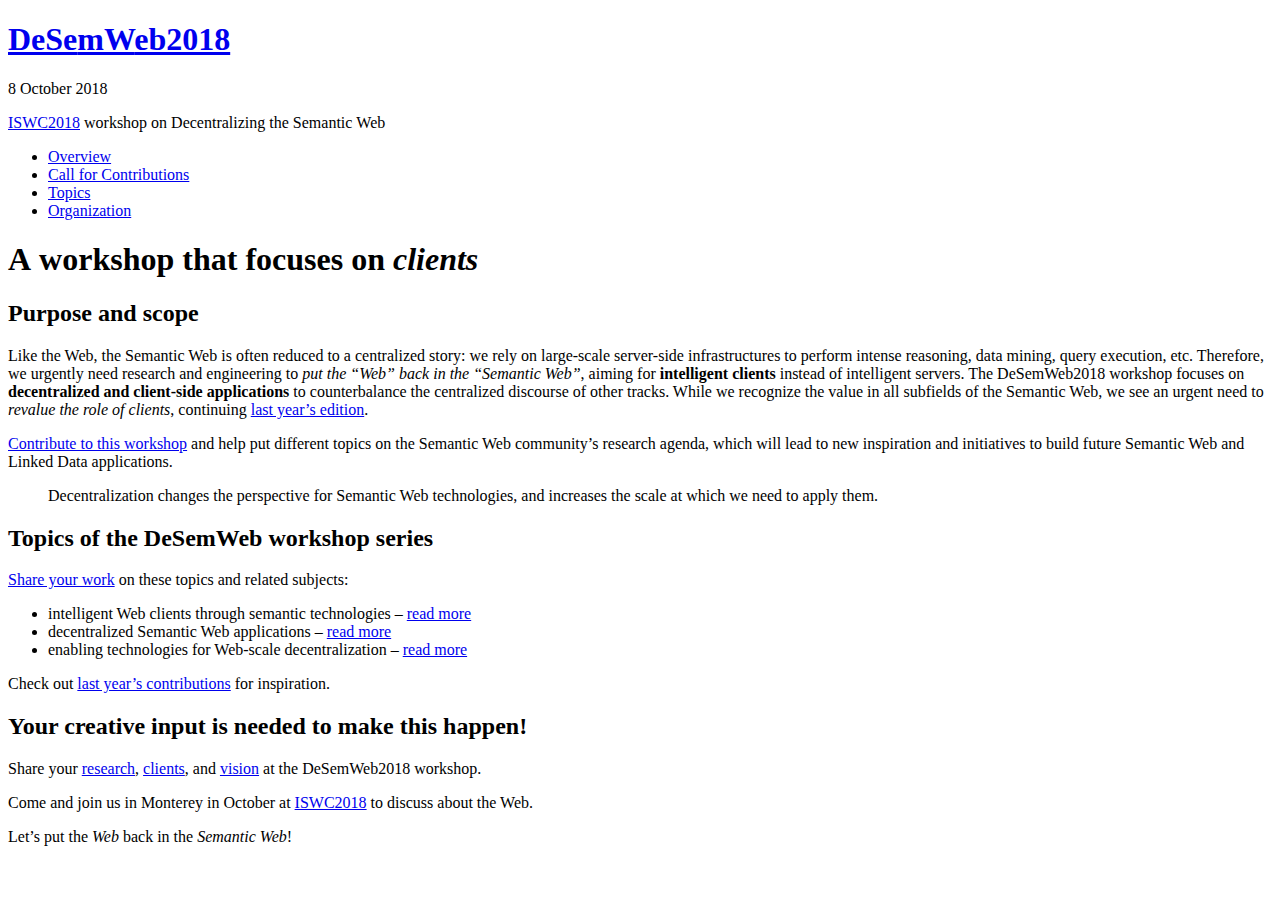
==== index.html @ 5c27e005 "Update to 3e734164751f7abb3e4f47f78d8b15f160e4d099." ====
<!DOCTYPE HTML>
<html lang="en">
<head>

  <meta charset="utf-8">
  <title>DeSemWeb2018 - Overview</title>
  <link rel="stylesheet" href="styles/main.css">
  <link rel="stylesheet" href="//fonts.googleapis.com/css?family=Roboto+Slab:700%7CAlegreya+Sans:400,400i,700,700i">
  <meta name="viewport" content="width=device-width,initial-scale=1">
</head>
<body class="index">
  <header>
    <h1><a href="./">DeSe<span class="kern">mW</span>eb2018</a></h1>
    <p class="date">8 October 2018</p>
    <p class="full"><a href="http://iswc2018.semanticweb.org/">ISWC2018</a> workshop on Decentralizing the Semantic Web</p>
    <nav>
      <ul>
        
        <li class="current"><a href="./">Overview</a></li>
        
        <li><a href="contributions/">Call for Contributions</a></li>
        
        <li><a href="topics/">Topics</a></li>
        
        <li><a href="organization/">Organization</a></li>
        
      </ul>
    </nav>
  </header>
  <main>
    <h1 id="aworkshop-that-focuses-onclients">A workshop that focuses on <em>clients</em>
</h1>

<h2 id="purpose-and-scope">Purpose and scope</h2>
<p>Like the Web,
the Semantic Web is often reduced to a centralized story:
we rely on large-scale server-side infrastructures
to perform intense reasoning, data mining, query execution, etc.
Therefore, we urgently need research and engineering
to <em>put the “Web” back in the “Semantic Web”</em>,
aiming for <strong>intelligent clients</strong> instead of intelligent servers.
The DeSemWeb2018 workshop focuses on <strong>decentralized and client-side applications</strong>
to counterbalance the centralized discourse of other tracks.
While we recognize the value in all subfields of the Semantic Web,
we see an urgent need to <em>revalue the role of clients</em>,
continuing <a href="http://iswc2017.desemweb.org/">last year’s edition</a>.</p>

<p><a href="contributions/">Contribute to this workshop</a> and help put different topics on the Semantic Web community’s research agenda,
which will lead to new inspiration and initiatives
to build future Semantic Web and Linked Data applications.</p>

<blockquote>
  <p>Decentralization changes the perspective
for Semantic Web technologies,
and increases the scale at which we need to apply them.</p>
</blockquote>

<h2 id="topics-of-the-desemweb-workshop-series">Topics of the DeSemWeb workshop series</h2>
<p><a href="contributions/">Share your work</a> on these topics and related subjects:</p>

<ul>
  <li>intelligent Web clients through semantic technologies
– <a href="topics/#clients">read more</a>
</li>
  <li>decentralized Semantic Web applications
– <a href="topics/#applications">read more</a>
</li>
  <li>enabling technologies for Web-scale decentralization
– <a href="topics/#technologies">read more</a>
</li>
</ul>

<p>Check out <a href="http://iswc2017.desemweb.org/program/">last year’s contributions</a>
for inspiration.</p>

<h2 id="your-creative-input-is-needed-to-make-this-happen">Your creative input is needed to make this happen!</h2>
<p>Share your <a href="contributions/#research-articles">research</a>,
<a href="contributions/#client-challenge">clients</a>,
and <a href="contributions/#vision-statements">vision</a>
at the DeSemWeb2018 workshop.</p>

<p>Come and join us in Monterey in October at <a href="http://iswc2018.semanticweb.org/">ISWC2018</a>
to discuss about the Web.</p>

  </main>
  <footer>
    <p>Let’s put the <em>Web</em> back in the <em>Semantic Web</em>!</p>
  </footer>
</body>
</html>
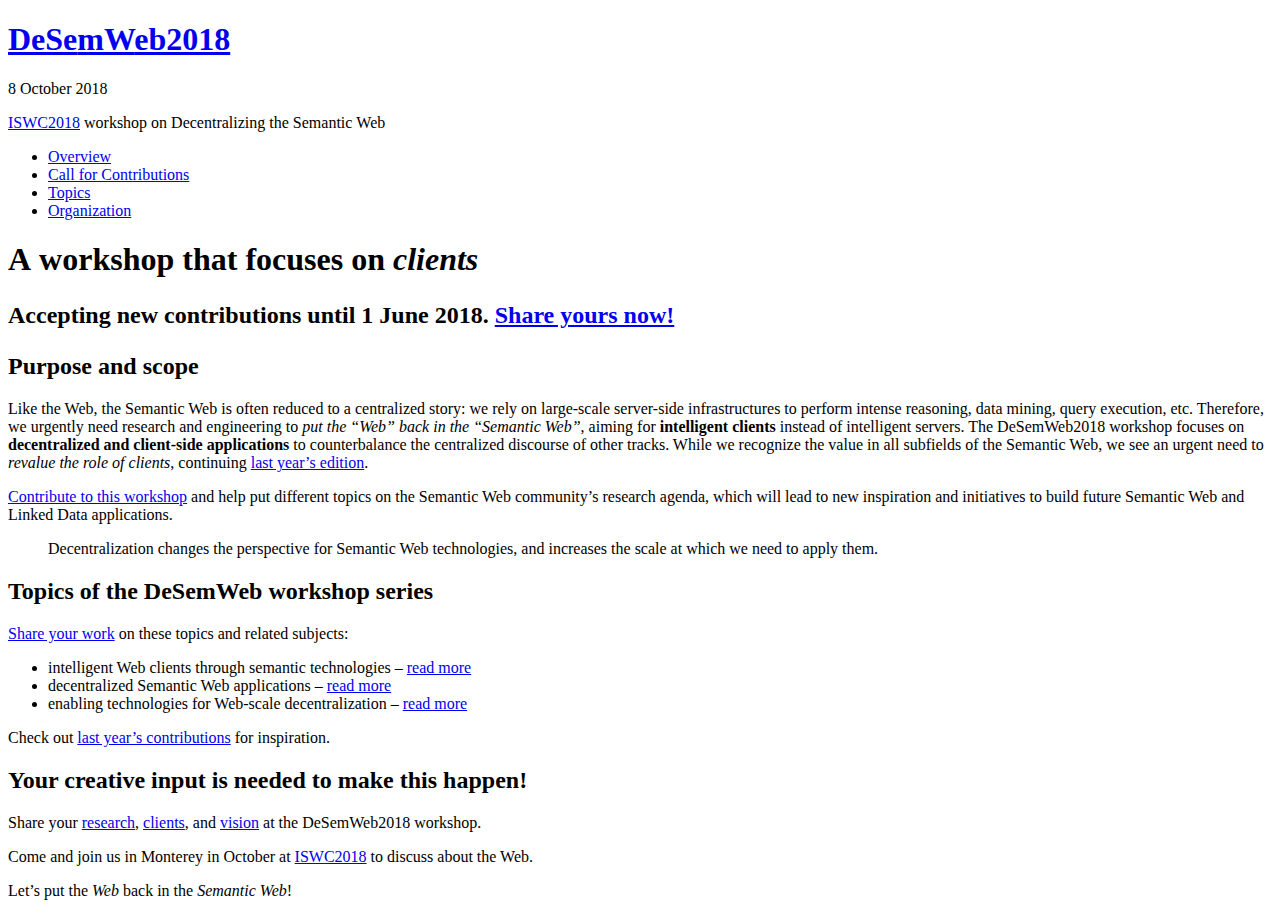
==== commit 4ee3ad50: "Update to a12d7088425f286f1c7e5f297228f05ebad5d8ac." ====
--- a/index.html
+++ b/index.html
@@ -30,6 +30,10 @@
   <main>
     <h1 id="aworkshop-that-focuses-onclients">A workshop that focuses on <em>clients</em>
 </h1>
+
+<div style="font-size: 1.5em">
+  <p><strong>Accepting new contributions until 1 June 2018. <a href="contributions/">Share yours now!</a></strong></p>
+</div>
 
 <h2 id="purpose-and-scope">Purpose and scope</h2>
 <p>Like the Web,
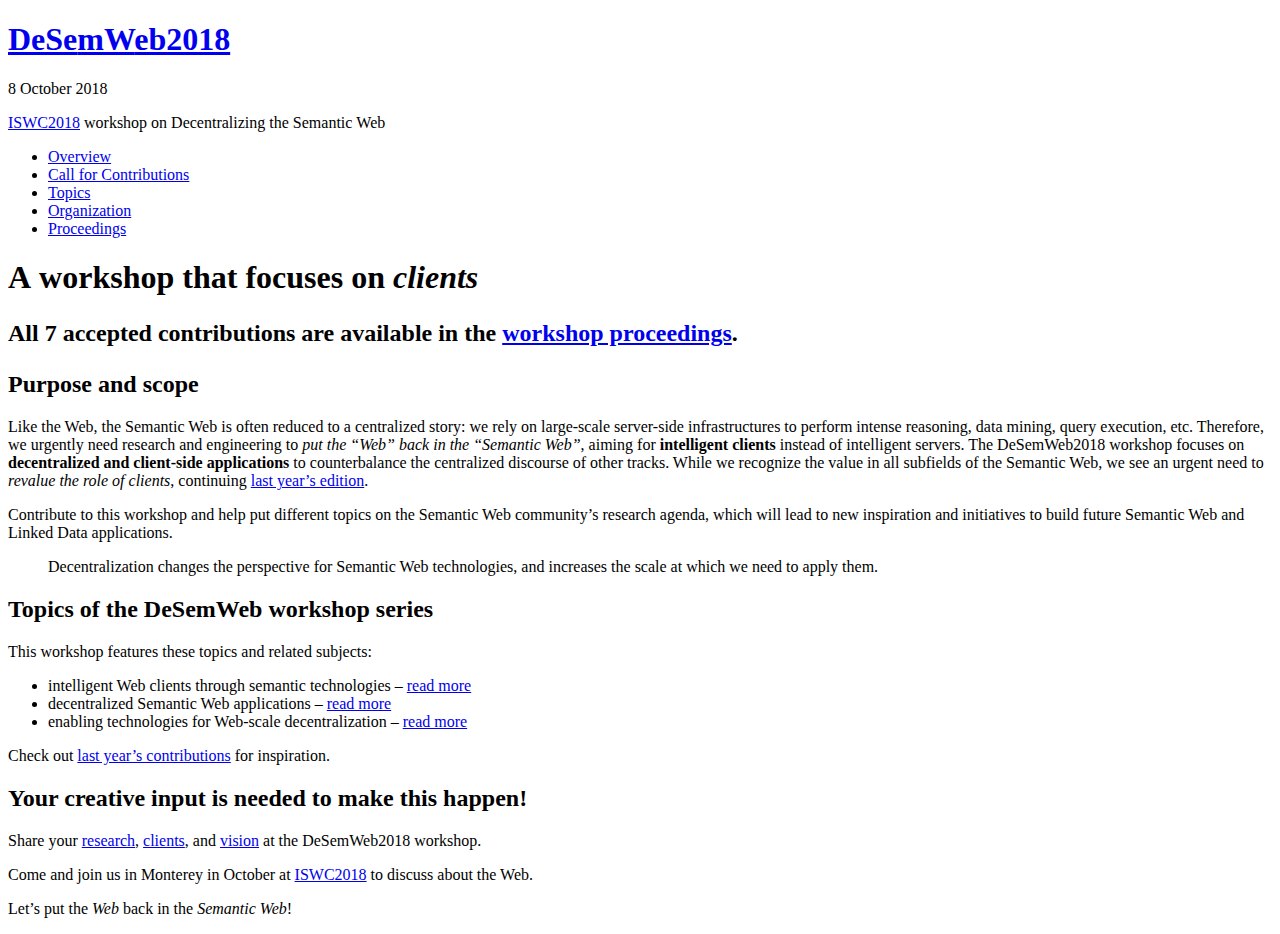
==== commit f9a9447c: "Update to 79268fd9626eba2266b5fffcff3863dac2968424." ====
--- a/index.html
+++ b/index.html
@@ -7,6 +7,7 @@
   <link rel="stylesheet" href="styles/main.css">
   <link rel="stylesheet" href="//fonts.googleapis.com/css?family=Roboto+Slab:700%7CAlegreya+Sans:400,400i,700,700i">
   <meta name="viewport" content="width=device-width,initial-scale=1">
+  
 </head>
 <body class="index">
   <header>
@@ -24,6 +25,8 @@
         
         <li><a href="organization/">Organization</a></li>
         
+        <li><a href="proceedings/">Proceedings</a></li>
+        
       </ul>
     </nav>
   </header>
@@ -32,7 +35,7 @@
 </h1>
 
 <div style="font-size: 1.5em">
-  <p><strong>Accepting new contributions until 1 June 2018. <a href="contributions/">Share yours now!</a></strong></p>
+  <p><strong>All 7 accepted contributions are available in the <a href="proceedings/">workshop proceedings</a>.</strong></p>
 </div>
 
 <h2 id="purpose-and-scope">Purpose and scope</h2>
@@ -49,7 +52,8 @@
 we see an urgent need to <em>revalue the role of clients</em>,
 continuing <a href="http://iswc2017.desemweb.org/">last year’s edition</a>.</p>
 
-<p><a href="contributions/">Contribute to this workshop</a> and help put different topics on the Semantic Web community’s research agenda,
+<p>Contribute to this workshop
+and help put different topics on the Semantic Web community’s research agenda,
 which will lead to new inspiration and initiatives
 to build future Semantic Web and Linked Data applications.</p>
 
@@ -60,7 +64,7 @@
 </blockquote>
 
 <h2 id="topics-of-the-desemweb-workshop-series">Topics of the DeSemWeb workshop series</h2>
-<p><a href="contributions/">Share your work</a> on these topics and related subjects:</p>
+<p>This workshop features these topics and related subjects:</p>
 
 <ul>
   <li>intelligent Web clients through semantic technologies
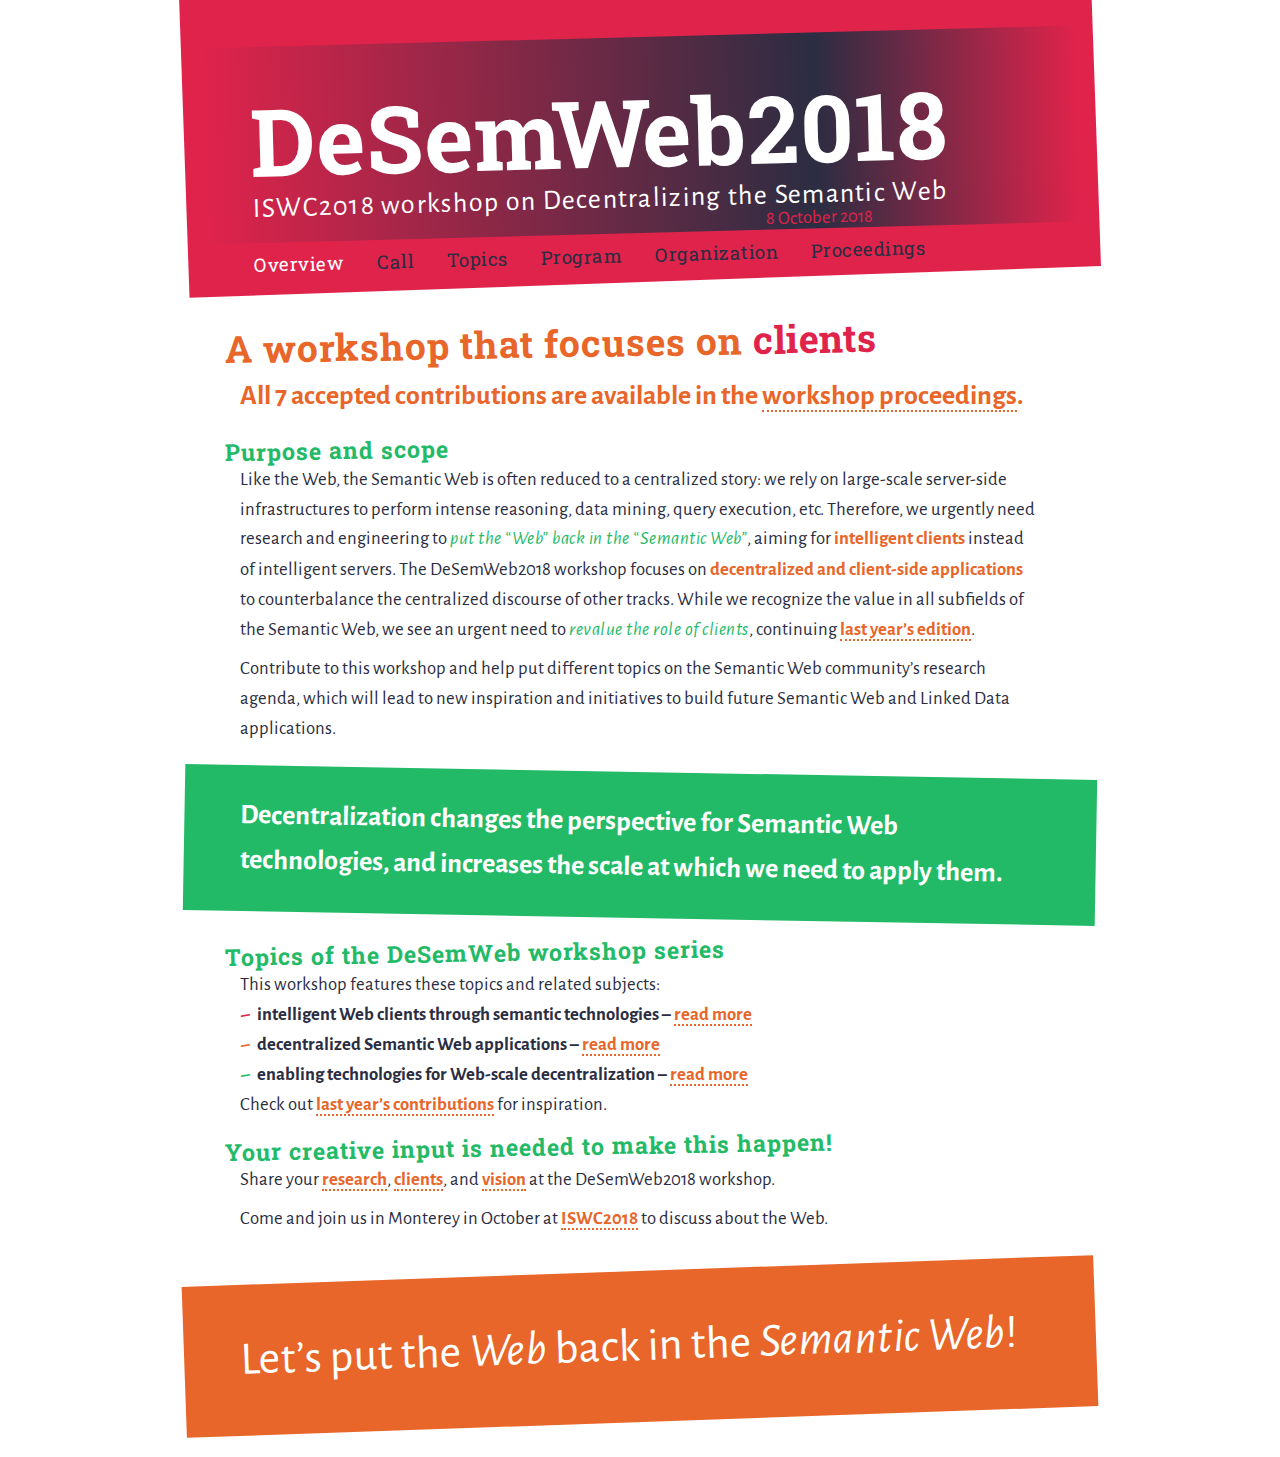
==== commit 11a3b750: "Update to b2a7e5b962d02402621756be4e27cc169f6eb769." ====
--- a/index.html
+++ b/index.html
@@ -19,9 +19,11 @@
         
         <li class="current"><a href="./">Overview</a></li>
         
-        <li><a href="contributions/">Call for Contributions</a></li>
+        <li><a href="contributions/">Call</a></li>
         
         <li><a href="topics/">Topics</a></li>
+        
+        <li><a href="program/">Program</a></li>
         
         <li><a href="organization/">Organization</a></li>
         
--- a/styles/main.css
+++ b/styles/main.css
@@ -0,0 +1 @@
+html,body,div,span,applet,object,iframe,h1,h2,h3,h4,h5,h6,p,blockquote,pre,a,abbr,acronym,address,big,cite,code,del,dfn,em,img,ins,kbd,q,s,samp,small,strike,strong,sub,sup,tt,var,b,u,i,center,dl,dt,dd,ol,ul,li,fieldset,form,label,legend,table,caption,tbody,tfoot,thead,tr,th,td,article,aside,canvas,details,embed,figure,figcaption,footer,header,hgroup,menu,nav,output,ruby,section,summary,time,mark,audio,video{margin:0;padding:0;border:0;font-size:100%;font:inherit;vertical-align:baseline}article,aside,details,figcaption,figure,footer,header,hgroup,menu,nav,section{display:block}body{line-height:1}ol,ul{list-style:none}blockquote,q{quotes:none}blockquote:before,blockquote:after,q:before,q:after{content:'';content:none}table{border-collapse:collapse;border-spacing:0}body{font:14pt/1.6 "Alegreya Sans",sans-serif;max-width:800px;margin:1em auto 0;padding:0 30px;color:#2b2d42}a{text-decoration:none}h1,h2,h3{font-family:"Roboto Slab",sans-serif;font-weight:bold;letter-spacing:1px}em{font-style:italic;font-size:1.02em;letter-spacing:.5px}em,em strong{color:#23ba67}strong{font-weight:bold;color:#e86629}header{position:relative;background:#e0234b;padding:3em 1em .5em;margin:-2em -3em 2em;-webkit-transform:rotate(-2deg);transform:rotate(-2deg)}header *{color:#fff}header>*{-webkit-transform:rotate(0.5deg);transform:rotate(0.5deg)}header h1{font-size:5em;margin:0;padding:.2em .5em .3em;background:-webkit-gradient(linear, right top, left top, from(transparent), color-stop(30%, #2b2d42), to(transparent));background:linear-gradient(to left, transparent 0%, #2b2d42 30%, transparent 100%)}header h1 .kern{letter-spacing:-.1em}header p.full{font-size:1.5em;letter-spacing:.1ex;margin:-2em 0 0 1.7em}header p.date{position:absolute;color:#e0234b;margin:-1.3em 0 0 30em}header h1 a:hover,header p a:hover{text-decoration:underline;-webkit-animation:blur .2s;animation:blur .2s}header nav ul{margin:1em 0 0 2.5em}header nav li{font-family:"Roboto Slab",sans-serif;letter-spacing:.5px;display:inline;margin-right:1.6em}header nav li a{color:#2b2d42}header nav li a:hover{color:#fff;-webkit-animation:blur .2s;animation:blur .2s}header nav li.current a{color:#fff}main a{font-weight:bold;color:#e86629;text-decoration:none;border-bottom:2px dotted}main a:hover{color:#e0234b;border-bottom-style:solid;-webkit-animation:blur .2s;animation:blur .2s}main p+p{margin-top:.5em}main h1,main h2{-webkit-transform:rotate(-1deg);transform:rotate(-1deg);margin:0.5em -15px 0.25em;line-height:1.2}main h1{font-size:2em;line-height:1.2}main h1,main h1 a{color:#e86629}main h1 em{font-style:normal;color:#e0234b}main h2{font-size:1.25em}main h2,main h2 a{color:#23ba67}main h3{margin-top:.5em}p+main ul,p+main ol{margin:0.5em 15px}main ul ul,main ul ol,main ol ul,main ol ol{margin:0 0 0 30px}main li{font-weight:bold;text-indent:-7.5px;margin-left:15px}main li:before{color:#23ba67;font-weight:bold;display:inline-block;margin-right:7.5px}main li:nth-child(3n+1):before{color:#e0234b}main li:nth-child(3n+2):before{color:#e86629}main ul li:before{content:'–';-webkit-transform:rotate(-10deg);transform:rotate(-10deg)}main ol{counter-reset:ol}main ol li:before{counter-increment:ol;content:counter(ol);-webkit-transform:rotate(-5deg);transform:rotate(-5deg)}main dl dt{font-weight:bold;float:left;clear:left}main dl dt:after{content:': '}main dl .authors{display:block;font-weight:normal}main blockquote{background:#23ba67;padding:1.5em 3em;margin:1.5em -3em 1em;-webkit-transform:rotate(1deg);transform:rotate(1deg)}main blockquote,main blockquote *{color:#fff}main blockquote>p{font-weight:bold;font-size:1.5em}main blockquote>footer{margin-top:.5em;font-style:italic;letter-spacing:.5px;font-size:1.1em;text-align:right}main blockquote>footer:before{content:"—"}body>footer{background:#e86629;padding:2em 3em;margin:2em -3em 0;-webkit-transform:rotate(-2deg);transform:rotate(-2deg)}body>footer p{font-size:2.5em}body>footer p,body>footer p *{color:#fff}body>footer:hover{-webkit-animation:blur .5s;animation:blur .5s}@-webkit-keyframes blur{0%{-webkit-filter:blur(0px);filter:blur(0px)}70%{-webkit-filter:blur(3px);filter:blur(3px)}100%{-webkit-filter:blur(0px);filter:blur(0px)}}@keyframes blur{0%{-webkit-filter:blur(0px);filter:blur(0px)}70%{-webkit-filter:blur(3px);filter:blur(3px)}100%{-webkit-filter:blur(0px);filter:blur(0px)}}img.profile{width:6em;float:right;margin-left:1em;border:5px solid #e0234b;background:#e0234b;-webkit-transform:rotate(-5deg);transform:rotate(-5deg)}.affiliation{display:inline;font-weight:bold}.email{display:inline;margin-left:1em}.email:before{content:"("}.email:after{content:")"}body.contributions .inline li{font-weight:normal}body.program dt{font-weight:normal;text-align:right;width:2em;float:left;clear:left}body.program dt:after{content:""}body.program dd{font-weight:bold;margin-left:3em}@media screen and (max-width: 800px){header{padding:2em 1em .5em}header h1{font-size:3em;padding:0 .5em .3em}header p.full{font-size:1em;letter-spacing:.1ex;margin:-2em 0 0 1.5em}header p.date{display:none}header nav{font-size:.85em}header nav ul{margin:1em 0 0 2em}header nav li{margin-right:1.4em;letter-spacing:0}}@media screen and (max-width: 600px){body{font-size:12pt}}@media screen and (max-width: 500px){header{margin-bottom:0}header h1{margin:0;padding:0 .5em;font-size:2em}header p.full{display:none}main blockquote p{font-size:1.2em}}
